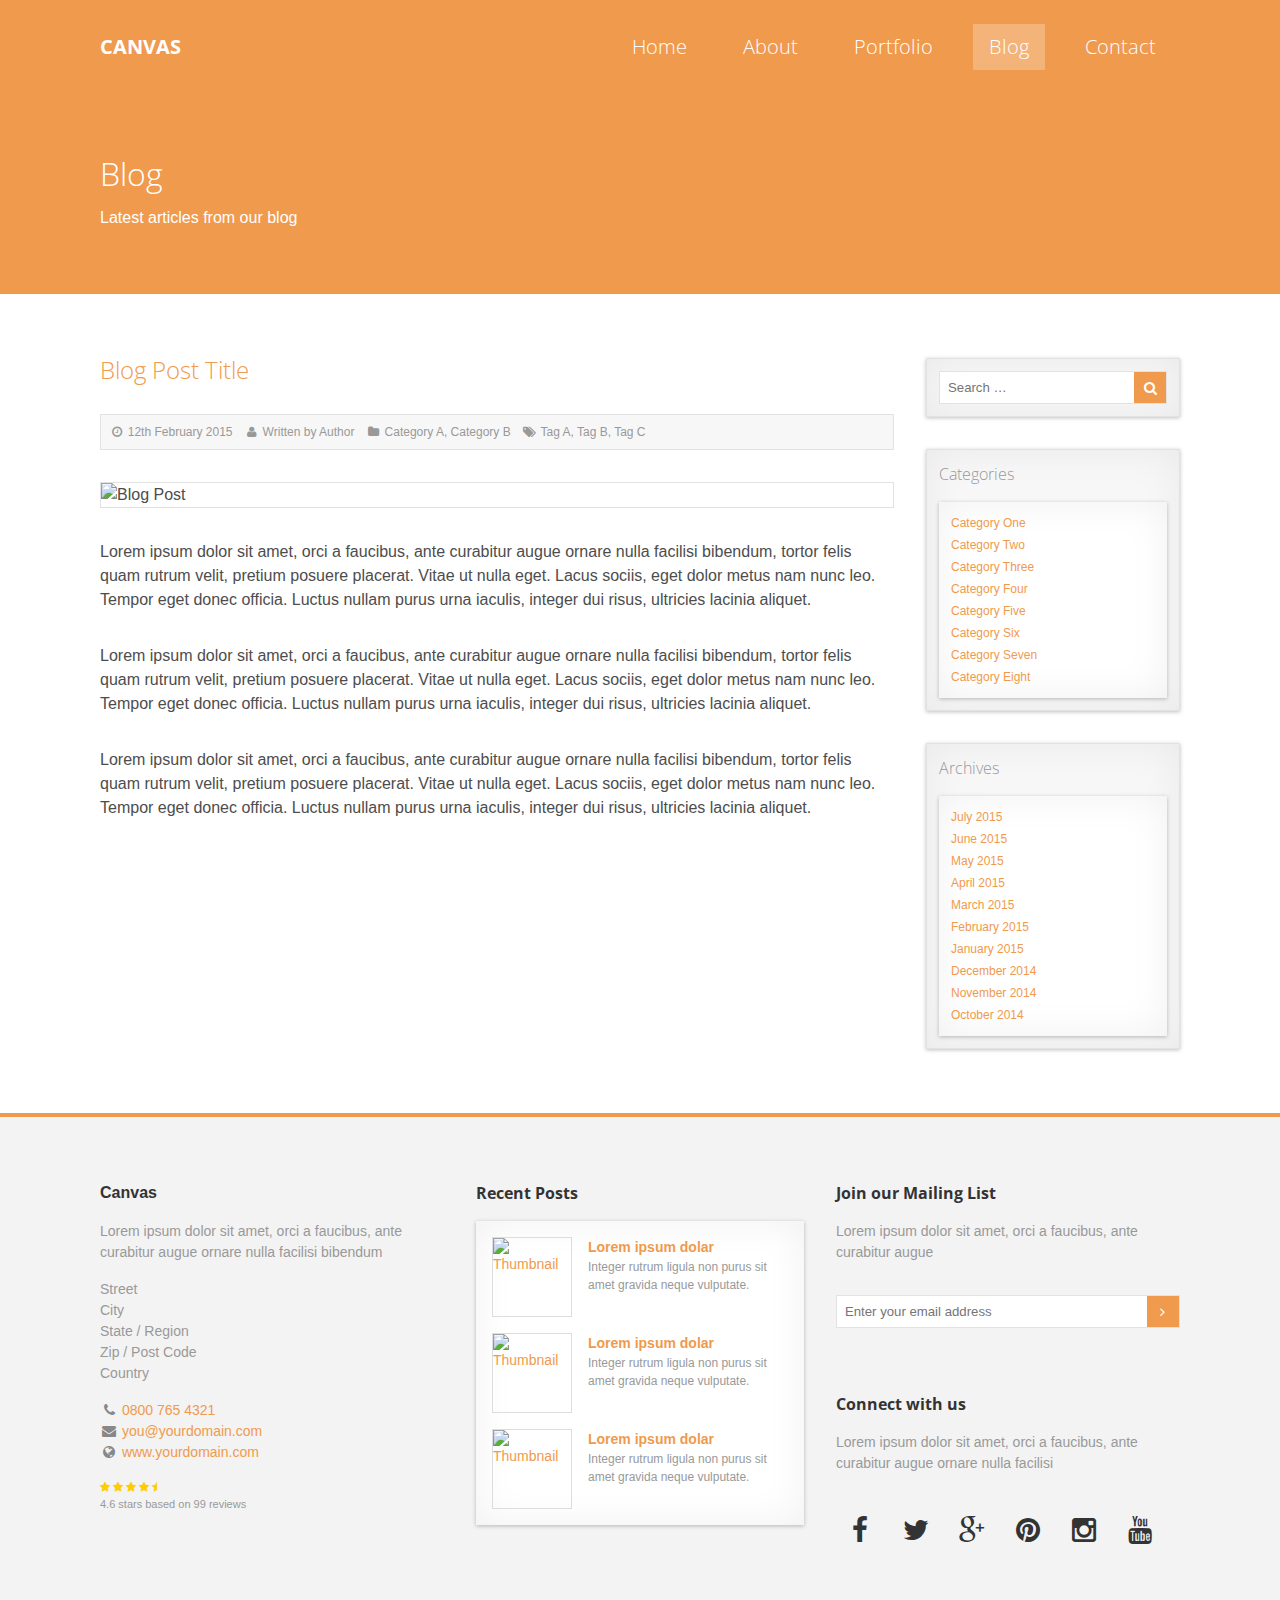
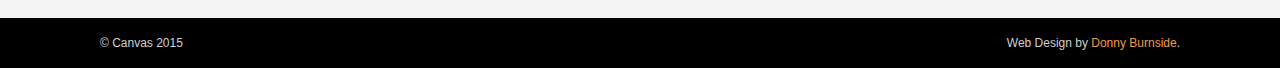
==== article.html @ 2cb36da6 "Initial commit" ====
<!doctype html><html><head>	<meta charset="UTF-8">	<meta http-equiv="X-UA-Compatible" content="IE=edge" />	<meta name="viewport" content="width=device-width, initial-scale=1.0, maximum-scale=1.0" />	<link rel="apple-touch-icon" href="apple-touch-icon.png">	<!-- Place favicon.ico in the root directory -->	<title>Article - Canvas - A Free Website Template by Donny Burnside</title>	<link media="all" type="text/css" href="http://fonts.googleapis.com/css?family=Open+Sans:100,200,300,400,500,600,700,800,900" rel="stylesheet">	<link media="all" type="text/css" href="css/font-awesome.min.css" rel="stylesheet">	<link media="all" type="text/css" href="css/core.css" rel="stylesheet">	<link media="all" type="text/css" href="css/skins/orange.css" rel="stylesheet">	<link media="all" type="text/css" href="css/custom.css" rel="stylesheet"></head><body class="article" itemscope itemtype="http://schema.org/Blog">	<div id="masthead">		<div id="site-header" role="banner">			<div class="container">				<div class="row">					<div id="branding">						<a class="logo" href="index.html">Canvas</a>					</div> <!-- #branding -->					<nav id="main-menu" role="navigation" itemscope itemtype="http://schema.org/SiteNavigationElement">						<ul class="horizontal-navigation">							<li class="menu-home" itemprop="url"><a href="index.html" title="Home" itemprop="name">Home</a></li>							<li class="menu-about" itemprop="url"><a href="about.html" title="About" itemprop="name">About</a></li>							<li class="menu-portfolio" itemprop="url"><a href="portfolio.html" title="Portfolio" itemprop="name">Portfolio</a></li>							<li class="menu-blog active" itemprop="url"><a href="blog.html" title="Blog" itemprop="name">Blog</a></li>							<li class="menu-contact" itemprop="url"><a href="contact.html" title="Contact" itemprop="name">Contact</a></li>						</ul>					</nav> <!-- #main-menu -->				</div> <!-- .row -->			</div> <!-- .container -->		</div> <!-- #site-header -->		<div id="page-title">			<div class="container">				<div class="row">					<h1 class="entry-title" itemprop="headline">Blog</h1>					<p class="description" itemprop="description">Latest articles from our blog</p>				</div> <!-- .row -->			</div> <!-- .container -->		</div> <!-- #page-title -->	</div> <!-- #masthead -->	<main id="content" role="main">		<div class="section">			<div class="container">				<div class="row">					<div class="three-quarters-block">						<div class="content">							<article class="post hentry" itemscope itemprop="blogPost" itemtype="http://schema.org/BlogPosting">								<header class="entry-header">									<h2 class="entry-title" itemprop="headline">Blog Post Title</h2>									<div class="entry-meta">										<span class="post-date">											<i class="fa fa-clock-o fa-fw"></i> <span class="updated">12th February 2015</span>										</span> <!-- .post-date -->										<span class="post-author">											<i class="fa fa-user fa-fw"></i> Written by <span class="vcard"><a class="fn url" href="author.html">Author</a></span>										</span> <!-- .post-author -->										<span class="post-categories">											<i class="fa fa-folder fa-fw"></i> <a href="blog.html" rel="tag">Category A</a>, <a href="blog.html" rel="tag">Category B</a>										</span> <!-- .post-categories -->										<span class="post-tags">											<i class="fa fa-tags fa-fw"></i> <a href="blog.html" rel="tag">Tag A</a>, <a href="blog.html" rel="tag">Tag B</a>, <a href="blog.html" rel="tag">Tag C</a>										</span> <!-- .post-tags -->									</div> <!-- .entry-meta -->								</header> <!-- .entry-header -->								<div class="entry-image">									<img src="http://dummyimage.com/800x250/f3f3f3/d1d1d1.jpg&text=Featured+Image" alt="Blog Post" itemprop="image">								</div> <!-- .entry-image -->								<div class="entry-content" itemprop="articleBody">									<p>Lorem ipsum dolor sit amet, orci a faucibus, ante curabitur augue ornare nulla facilisi bibendum, tortor felis quam rutrum velit, pretium posuere placerat. Vitae ut nulla eget. Lacus sociis, eget dolor metus nam nunc leo. Tempor eget donec officia. Luctus nullam purus urna iaculis, integer dui risus, ultricies lacinia aliquet.</p>									<p>Lorem ipsum dolor sit amet, orci a faucibus, ante curabitur augue ornare nulla facilisi bibendum, tortor felis quam rutrum velit, pretium posuere placerat. Vitae ut nulla eget. Lacus sociis, eget dolor metus nam nunc leo. Tempor eget donec officia. Luctus nullam purus urna iaculis, integer dui risus, ultricies lacinia aliquet.</p>									<p>Lorem ipsum dolor sit amet, orci a faucibus, ante curabitur augue ornare nulla facilisi bibendum, tortor felis quam rutrum velit, pretium posuere placerat. Vitae ut nulla eget. Lacus sociis, eget dolor metus nam nunc leo. Tempor eget donec officia. Luctus nullam purus urna iaculis, integer dui risus, ultricies lacinia aliquet.</p>								</div> <!-- .entry-content -->							</article> <!-- .post -->						</div> <!-- .content -->					</div> <!-- .three-quarters-block -->										<div class="one-quarter-block" role="complementary">						<div class="sidebar">							<div class="search-widget widget">								<form class="widget-form" action="#" method="get" role="search">									<label>										<span class="screen-reader-text">Search this website:</span>										<input type="search" class="search-field" placeholder="Search &hellip;" value="" name="search" title="Search" />									</label>									<button><i class="fa fa-search"></i></button>								</form>							</div> <!-- .search.widget -->							<div class="widget">								<h3 class="widget-title">Categories</h3>								<ul>									<li><a href="blog.html">Category One</a></li>									<li><a href="blog.html">Category Two</a></li>									<li><a href="blog.html">Category Three</a></li>									<li><a href="blog.html">Category Four</a></li>									<li><a href="blog.html">Category Five</a></li>									<li><a href="blog.html">Category Six</a></li>									<li><a href="blog.html">Category Seven</a></li>									<li><a href="blog.html">Category Eight</a></li>								</ul>							</div> <!-- .widget -->							<div class="widget">								<h3 class="widget-title">Archives</h3>								<ul>									<li><a href="blog.html">July 2015</a></li>									<li><a href="blog.html">June 2015</a></li>									<li><a href="blog.html">May 2015</a></li>									<li><a href="blog.html">April 2015</a></li>									<li><a href="blog.html">March 2015</a></li>									<li><a href="blog.html">February 2015</a></li>									<li><a href="blog.html">January 2015</a></li>									<li><a href="blog.html">December 2014</a></li>									<li><a href="blog.html">November 2014</a></li>									<li><a href="blog.html">October 2014</a></li>								</ul>							</div> <!-- .widget -->						</div> <!-- .sidebar -->					</div> <!-- .one-quarter-block -->				</div> <!-- .row -->			</div> <!-- .container -->		</div> <!-- .section -->	</main> <!-- #content -->	<div id="prefooter" role="complementary">		<div class="container">			<div class="row">				<div class="one-third-block">					<div class="contact-widget widget" itemscope="" itemtype="http://schema.org/LocalBusiness">						<div class="name" itemprop="name">							<strong>Canvas</strong>						</div> <!-- .name -->						<div class="description" itemprop="description">Lorem ipsum dolor sit amet, orci a faucibus, ante curabitur augue ornare nulla facilisi bibendum</div>						<div class="address" itemprop="address" itemscope="" itemtype="http://schema.org/PostalAddress">							<div class="street" itemprop="streetAddress">Street</div>							<div class="city" itemprop="addressLocality">City</div>							<div class="region" itemprop="addressRegion">State / Region</div>							<div class="postcode" itemprop="postalCode">Zip / Post Code</div>							<div class="country" itemprop="addressCountry">Country</div>						</div> <!-- .address -->						<div class="telephone"><i class="fa fa-phone fa-fw"></i> <a href="tel:08007654321" title="Call us" itemprop="telephone">0800 765 4321</a></div>						<div class="email-address"><i class="fa fa-envelope fa-fw"></i> <a href="contact.html" title="Email us" itemprop="email">you@yourdomain.com</a></div>						<div class="website"><i class="fa fa-globe fa-fw"></i> <a href="http://www.yourdomain.com" title="Visit our website" itemprop="url">www.yourdomain.com</a></div>						<div class="rating" itemprop="aggregateRating" itemscope itemtype="http://schema.org/AggregateRating">							<div class="rating-stars">								<i class="fa fa-star"></i>								<i class="fa fa-star"></i>								<i class="fa fa-star"></i>								<i class="fa fa-star"></i>								<i class="fa fa-star-half"></i>							</div>							<span itemprop="ratingValue">4.6</span> stars based on <span itemprop="reviewCount">99</span> reviews						</div> <!-- .rating -->					</div> <!-- .contact-widget -->				</div> <!-- .one-third-block -->				<div class="one-third-block">					<div class="recent-posts-widget widget">						<h4 class="widget-title">Recent Posts</h4>						<ul>							<li class="recent-post">								<a href="article.html" title="Lorem ipsum dolar" rel="bookmark">									<span class="recent-post-title">										Lorem ipsum dolar									</span>									<span class="recent-post-thumbnail">										<img src="http://dummyimage.com/80x80/f3f3f3/999999.jpg&text=Thumbnail" alt="Thumbnail">									</span>									<span class="recent-post-summary">										<p>Integer rutrum ligula non purus sit amet gravida neque vulputate.</p>									</span>								</a>							</li> <!-- .recent-post -->							<li class="recent-post">								<a href="article.html" title="Lorem ipsum dolar" rel="bookmark">									<span class="recent-post-title">										Lorem ipsum dolar									</span>									<span class="recent-post-thumbnail">										<img src="http://dummyimage.com/80x80/f3f3f3/999999.jpg&text=Thumbnail" alt="Thumbnail">									</span>									<span class="recent-post-summary">										<p>Integer rutrum ligula non purus sit amet gravida neque vulputate.</p>									</span>								</a>							</li> <!-- .recent-post -->							<li class="recent-post">								<a href="article.html" title="Lorem ipsum dolar" rel="bookmark">									<span class="recent-post-title">										Lorem ipsum dolar									</span>									<span class="recent-post-thumbnail">										<img src="http://dummyimage.com/80x80/f3f3f3/999999.jpg&text=Thumbnail" alt="Thumbnail">									</span>									<span class="recent-post-summary">										<p>Integer rutrum ligula non purus sit amet gravida neque vulputate.</p>									</span>								</a>							</li> <!-- .recent-post -->						</ul>					</div> <!-- .recent-posts-widget -->				</div> <!-- .one-third-block -->				<div class="one-third-block">					<div class="connect-widget widget">						<div class="mailing-list">							<h4 class="widget-title">Join our Mailing List</h4>							<p>Lorem ipsum dolor sit amet, orci a faucibus, ante curabitur augue</p>							<form class="widget-form" action="#" method="get">								<label>									<span class="screen-reader-text">Join our mailing list for news and exclusive offers:</span>									<input type="email" class="email-field" placeholder="Enter your email address" value="" name="email" title="Enter your email address" />								</label>								<button><i class="fa fa-angle-right"></i></button>							</form>						</div> <!-- .mailing-list -->						<div class="social-icons">							<h4 class="widget-title">Connect with us</h4>							<p>Lorem ipsum dolor sit amet, orci a faucibus, ante curabitur augue ornare nulla facilisi</p>							<ul class="horizontal-navigation">								<li class="facebook"><a href="#" title="Facebook" target="_blank"><i class="fa fa-facebook fa-2x fa-fw"></i></a></li>								<li class="twitter"><a href="#" title="Twitter" target="_blank"><i class="fa fa-twitter fa-2x fa-fw"></i></a></li>								<li class="google-plus"><a href="#" title="Google+" target="_blank"><i class="fa fa-google-plus fa-2x fa-fw"></i></a></li>								<li class="pinterest"><a href="#" title="Pinterest" target="_blank"><i class="fa fa-pinterest fa-2x fa-fw"></i></a></li>								<li class="instagram"><a href="#" title="Instagram" target="_blank"><i class="fa fa-instagram fa-2x fa-fw"></i></a></li>								<li class="youtube"><a href="#" title="YouTube" target="_blank"><i class="fa fa-youtube fa-2x fa-fw"></i></a></li>							</ul> <!-- .horizontal-navigation -->						</div> <!-- .social-icons -->					</div> <!-- .connect-widget -->				</div> <!-- .one-third-block -->			</div> <!-- .row -->		</div> <!-- .container -->	</div> <!-- #prefooter -->		<footer id="footer" role="contentinfo">		<div class="container">			<div class="row">				<div class="copyright">&copy; Canvas 2015</div>				<div class="attribution">Web Design by <a href="http://www.donnyburnside.com" title="Web Design by Donny Burnside" target="_blank">Donny Burnside</a>.</div>			</div> <!-- .row -->		</div> <!-- .container -->	</footer> <!-- #footer -->	<!-- Scripts -->	<script type="text/javascript" src="js/jquery-1.11.2.min.js"></script>	<script type="text/javascript" src="js/custom.js"></script></body></html>
---- css/core.css ----
/* ====================================================

	File Name: Core CSS (core.css)
	Description: Core stylesheet for Canvas
	Author: Donny Burnside
	Author URI: http://www.donnyburnside.com
	Version: 1.0.0
	License: GNU General Public License v3.0
	License URI: http://www.gnu.org/licenses/gpl.html

	Canvas - A Free Website Template by Donny Burnside
	Copyright 2015 Donny Burnside
	Distributed under the terms of the GNU GPL

	For help and support please visit http://www.donnyburnside.com

   ==================================================== */
html, body, div, span, applet, object, iframe, h1, h2, h3, h4, h5, h6, p, blockquote, pre, a, abbr, acronym, address, big, cite, code, del, dfn, em, font, img, ins, kbd, q, s, samp, small, strike, strong, sub, sup, tt, var, b, u, i, center, dl, dt, dd, ol, ul, li, fieldset, form, label, legend, table, caption, tbody, tfoot, thead, tr, th, td, input {
	margin:0;
	padding:0;
	border:0;
	outline:0;
	vertical-align:baseline;
	background:transparent;
}



/*
   Apply a natural box layout model to all elements
   http://www.paulirish.com/2012/box-sizing-border-box-ftw/
*/
html {
	-webkit-box-sizing:border-box;
	-moz-box-sizing:border-box;
	box-sizing:border-box;
}
*, *:before, *:after {
	-webkit-box-sizing:inherit;
	-moz-box-sizing:inherit;
	box-sizing:inherit;
}



/* ====================================================
	01. Document Setup
   ==================================================== */
html {
	min-height:100%;
	font-family:"Helvetica Neue", Arial, Helvetica, sans-serif;
	color:#4d4d4d;
	background:#fff;

	/*
		Set the root unit to 16 pixels (1rem = 16px)
	*/
	font-size:16px;
	line-height:1.5;
	font-weight:500;
	-webkit-font-smoothing:antialiased;
}
body {
	min-height:100%;
	margin:0;
}



/* ====================================================
	02. Typography
   ==================================================== */
h1, h2, h3, h4, h5, h6 {
	margin:0;
	font-family:"Open Sans", "Helvetica Neue", Arial, Helvetica, sans-serif;
	font-size:100%;
	font-weight:700;
}



p {
	margin-bottom:32px;
	margin-bottom:2rem;
}



/*
   Links
*/
a {
	color:#333;
	text-decoration:none;
	background:transparent;

	-webkit-transition:all 0.25s ease-in-out;
	-moz-transition:all 0.25s ease-in-out;
	-o-transition:all 0.25s ease-in-out;
	transition:all 0.25s ease-in-out;
}
a:hover {
	color:#000;
}



/*
   Selected Text
*/
::selection	{
	background:#333;
	color:#fff;
}



/* ====================================================
	03. Grid System
   ==================================================== */

/*
   Grid Sections
*/
.section {
	clear:both;
	padding:32px 0;
	padding:2rem 0;
}
.section:before,
.section:after {
    content:"";
    display:table;
}
.section:after {
    clear:both;
}

@media (min-width: 768px) {

	.section {
		padding:64px 0;
		padding:4rem 0;
	}

}



/*
   Grid Container
   Adjust the max-width here to increase/decrease the width of the website.
   Leave width at 100% otherwise you may break the overall responsiveness.
*/
.container {
	clear:both;
	width:100%;
	max-width:1080px;
	margin:0 auto;
}
.container:before,
.container:after {
    content:"";
    display:table;
}
.container:after {
    clear:both;
}
@media (min-width: 768px) {
	.container {
		width:720px;
		width:45rem;
	}
}
@media (min-width: 992px) {
	.container {
		width:960px;
		width:60rem;
	}
}
@media (min-width: 1200px) {
	.container {
		width:1080px;
		width:67.5rem;
	}
}



/*
   Grid Row
*/
.row {
	clear:both;
	padding:0 16px;
	padding:0 1rem;
}
.row:before,
.row:after {
    content:"";
    display:table;
}
.row:after {
    clear:both;
}

@media (min-width: 768px) {

	.row {
		padding:0;
	}

}



/*
   Grid Blocks
*/
*[class$="-block"] {
	position:relative;
	margin-bottom:32px;
	margin-bottom:2rem;
}
*[class$="-block"]:last-child {
	margin-bottom:0;
}

@media (min-width: 768px) {

	*[class$="-block"] {
		float:left;
		margin:0;
		padding:0 16px;
		padding:0 1rem;
	}
	.one-quarter-block		{ width:25%; }
	.one-third-block		{ width:33.333%; }
	.half-block				{ width:50%; }
	.two-thirds-block		{ width:66.666%; }
	.three-quarters-block	{ width:75%; }
	.full-block				{ width:100%; }

	/*
	   Adjust padding for first/last blocks
	*/
	*[class$="-block"]:first-child 	{ padding-left:0; }
	*[class$="-block"]:last-child 	{ padding-right:0; }
}



/* ====================================================
	04. Global Elements
   ==================================================== */

/*
   Menus
*/
ul.horizontal-navigation {
	clear:both;
	margin:0;
	padding:0;
	list-style:none;
}
ul.horizontal-navigation:before,
ul.horizontal-navigation:after {
    content:"";
    display:table;
}
ul.horizontal-navigation:after {
    clear:both;
}
ul.horizontal-navigation  > li {
	position:relative;
	float:left;
}



/*
   Slider
*/
.slider {
	position:relative;
	overflow:hidden;
}
.slider .slider-container {
	margin:0;
	padding:0;
	list-style:none;
}
.slider .slide {
	float:left;
}
.slider .slide img {
	display:block;
	width:100%;
	height:auto;
}
.slider-navigation {
	
}
.slider-navigation .prev,
.slider-navigation .next {
	position:absolute;
	top:50%;
	left:16px;
	left:1rem;

	transform:translateY(-50%);

	padding:20px 8px;
	padding:1.25rem 0.5rem;

	background:rgb(0,0,0);
	background:rgba(0,0,0,0.35);
	color:#fff;

	-ms-filter:"progid:DXImageTransform.Microsoft.Alpha(Opacity=0)";
	filter:alpha(opacity=0);
	-moz-opacity:0;
	-khtml-opacity:0;
	opacity:0;

	-webkit-transition:all 0.25s ease-in-out;
	-moz-transition:all 0.25s ease-in-out;
	-o-transition:all 0.25s ease-in-out;
	transition:all 0.25s ease-in-out;
}
.slider-navigation .next {
	left:auto;
	right:16px;
	right:1rem;
}
.slider:hover .prev,
.slider:hover .next {
	-ms-filter:"progid:DXImageTransform.Microsoft.Alpha(Opacity=80)";
	filter:alpha(opacity=80);
	-moz-opacity:0.8;
	-khtml-opacity:0.8;
	opacity:0.8;
}
.slider .prev:hover,
.slider .next:hover {
	-ms-filter:"progid:DXImageTransform.Microsoft.Alpha(Opacity=100)";
	filter:alpha(opacity=100);
	-moz-opacity:1;
	-khtml-opacity:1;
	opacity:1;
}



/*
   Isotope Filtering
   http://isotope.metafizzy.co/
*/
#isotope-menu {
	margin:0 16px;
	margin:0 1rem;
	padding:8px;
	padding:0.5rem;
	background:#333;
}
#isotope-menu ul {
	
}
#isotope-menu ul li {
	
}
#isotope-menu ul li a {
	display:block;
	padding:8px 16px;
	padding:0.5rem 1rem;
	font-family:"Open Sans", "Helvetica Neue", Arial, Helvetica, sans-serif;
	font-size:14px;
	font-size:0.875rem;
	font-weight:300;
	text-transform:uppercase;
	color:#fff;
}
#isotope-menu ul li.active a {
	background:rgb(255,255,255);
	background:rgba(255,255,255,0.25);
}

@media (min-width: 768px) {

	#isotope-menu {
		margin:0 0 64px;
		margin:0 0 4rem;
	}

}

.isotope-item {
	width:100%;
}
.isotope-item a {
	position:relative;
	display:block;
	margin:16px;
	margin:1rem;
	color:#333;
}
.isotope-item a img {
	display:block;
	width:100%;
	height:auto;
}
.isotope-item a .overlay {
	position:absolute;
	top:0; right:0; bottom:0; left:0;
	width:100%;
	height:100%;

	-ms-filter:"progid:DXImageTransform.Microsoft.Alpha(Opacity=0)";
	filter:alpha(opacity=0);
	-moz-opacity:0;
	-khtml-opacity:0;
	opacity:0;

	-webkit-transition:all 1s ease-in-out;
	-moz-transition:all 1s ease-in-out;
	-o-transition:all 1s ease-in-out;
	transition:all 1s ease-in-out;
}
.isotope-item a .overlay .title {
	position:absolute;
	top:50%;
	left:0;
	right:0;
	width:100%;
	-webkit-transform:translate(0%, -50%);
	-ms-transform:translate(0%, -50%);
	transform:translate(0%, -50%);
	font-family:"Open Sans", "Helvetica Neue", Arial, Helvetica, sans-serif;
	font-size:20px;
	font-size:1.25rem;
	font-weight:300;
	text-transform:uppercase;
	text-align:center;
}
.isotope-item a .dark.overlay {
	background:rgb(0,0,0);
	background:rgba(0,0,0,0.75);
}
.isotope-item a .light.overlay {
	background:rgb(255,255,255);
	background:rgba(255,255,255,0.75);
}
.isotope-item a:hover .overlay,
.isotope-item a:focus .overlay {
	-ms-filter:"progid:DXImageTransform.Microsoft.Alpha(Opacity=100)";
	filter:alpha(opacity=100);
	-moz-opacity:1;
	-khtml-opacity:1;
	opacity:1;
}

@media (min-width: 768px) {

	.isotope-item {
		width:auto;
	}
	.isotope-item a {
		margin:0;
	}

}



/*
   Widgets
*/
.widget {
	position:relative;
}
.widget-title {
	margin-bottom:16px;
	margin-bottom:1rem;
	font-size:16px;
	font-size:1rem;
	font-weight:300;
}
.widget p {
	margin-top:0;
}
.widget ul {
	margin:0;
	padding:0;
	list-style:none;
}



/*
   Forms
*/
form {}
input[type="text"],
input[type="search"],
input[type="email"],
input[type="tel"],
input[type="date"],
textarea {
	width:100%;
	padding:16px;
	padding:1rem;
	font-family:"Helvetica Neue", Arial, Helvetica, sans-serif;
	font-size:13px;
	font-size:0.825rem;
	color:#333;
	background:#fff;
	border:1px solid #e2e2e2;

	-webkit-box-sizing:border-box;
	-moz-box-sizing:border-box;
	box-sizing:border-box;
}
textarea {
	display:block;
	min-height:96px;
	min-height:6rem;
	resize:vertical;
}
button,
.button,
input[type="submit"],
input[type="cancel"] {
	display:inline-block;
	padding:12px;
	padding:0.75rem;
	font-size:14px;
	font-size:0.875rem;
	background:#333;
	color:#fff;
	font-weight:700;
	text-transform:uppercase;
	border:0;
	cursor:pointer;

	-webkit-transition:all 0.25s ease-in-out;
	-moz-transition:all 0.25s ease-in-out;
	-o-transition:all 0.25s ease-in-out;
	transition:all 0.25s ease-in-out;
}
button:hover,
.button:hover,
input[type="submit"]:hover {
	background:#333;
	color:#fff;
}
input[type="cancel"] {
	background:#454545;
}



/*
   Widget Forms
   Example: Search form, Mailing List
*/
.widget-form {
	position:relative;
}
.widget-form .screen-reader-text {
	display:none;
}
.widget-form input {
	width:100%;
	padding:8px;
	padding:0.5rem;
}
.widget-form button {
	position:absolute;
	top:1px;
	right:1px;
	bottom:1px;
	width:32px;
	padding:0 8px;
	padding:0 0.5rem;
	text-align:center;
}
.widget-form button .fa {
	color:#fff;
}



/*
   Contact Form
   Adds spacing between form fields
*/
.contact-form {}
.contact-form input,
.contact-form textarea {
	margin-bottom:32px;
	margin-bottom:2rem;
}
.contact-form input[type="submit"] {
	margin-bottom:0;
}



/*
   Map
*/
#map {
	width:100%;
	height:160px;
	height:15rem;
	background:#e7e7e7;
}

@media (min-width: 768px) {

	#map {
		height:500px;
		height:31.25rem;
	}

}



/*
   Pagination
*/
.pagination {
	clear:both;
}
.pagination:before,
.pagination:after {
    content:"";
    display:table;
}
.pagination:after {
    clear:both;
}
.pagination .prev {
	float:left;
}
.pagination .next {
	float:right;
}



/*
   Social Icons
*/
.social-icons {}
.social-icons ul {
	margin-top:16px;
	margin-top:1rem;
}
.social-icons ul li {
	margin-right:8px;
	margin-right:0.5rem;
}
.social-icons ul li:last-child {
	margin-right:0;
}
.social-icons a {
	display:block;
	height:48px;
	height:3rem;
	width:48px;
	width:3rem;
	padding:10px 0;
	padding:0.625rem 0;
	color:#333;
	border-radius:50%;
	text-align:center;
}
.social-icons a .fa {
	color:inherit;
}
.social-icons .facebook a:hover {
	background:#3b5998;
	color:#fff;
}
.social-icons .twitter a:hover {
	background:#44ccf6;
	color:#fff;
}
.social-icons .google-plus a:hover {
	background:#dd4b39;
	color:#fff;
}
.social-icons .pinterest a:hover {
	background:#c3042b;
	color:#fff;
}
.social-icons .instagram a:hover {
	background:#66269e;
	color:#fff;
}
.social-icons .youtube a:hover {
	background:#da2d2e;
	color:#fff;
}



/* ====================================================
	05. Masthead
   ==================================================== */
#masthead {
	background:#333;
	color:#fff;
}
#masthead a {
	color:inherit;
}



/*
   Site Header
*/
#site-header {
	
}



/*
   Branding
*/
#branding {
	margin:16px 0;
	margin:1rem 0;
}
#branding a.logo {
	display:block;
	font-family:"Open Sans", "Helvetica Neue", Arial, Helvetica, sans-serif;
	font-size:20px;
	font-size:1.25rem;
	font-weight:700;
	text-transform:uppercase;
}

@media (min-width: 768px) {

	#branding {
		float:left;
		margin:32px 0;
		margin:2rem 0;
	}

}



/*
   Main Menu
*/
#main-menu {
	
}
#main-menu ul.horizontal-navigation > li {
	
}
#main-menu ul.horizontal-navigation > li > a {
	display:block;
	padding:8px 16px;
	padding:0.5rem 1rem;
	font-family:"Open Sans", "Helvetica Neue", Arial, Helvetica, sans-serif;
	font-size:20px;
	font-size:1.25rem;
	font-weight:300;
}
#main-menu ul.horizontal-navigation > li.active {}
#main-menu ul.horizontal-navigation > li.active a {
	background:rgb(255,255,255);
	background:rgba(255,255,255,0.25);
}

@media (min-width: 768px) {

	#main-menu {
		float:right;
		margin:16px 0;
		margin:1rem 0;
	}
	#main-menu ul.horizontal-navigation > li {
		margin-left:8px;
		margin-left:0.5rem;
		padding:8px;
		padding:0.5rem;
	}
	#main-menu ul.horizontal-navigation > li:first-child {
		margin-left:0;
	}
	#main-menu ul.horizontal-navigation > li > a {
		padding:8px 16px;
		padding:0.5rem 1rem;
	}

}



/*
   Page Title
*/
#page-title {
	padding:32px 0;
	padding:2rem 0;
}
#page-title .entry-title {
	font-family:"Open Sans", "Helvetica Neue", Arial, Helvetica, sans-serif;
	font-size:32px;
	font-size:2rem;
	font-weight:300;
	line-height:1;
}
#page-title .description {
	margin:16px 0 0;
	margin:1rem 0 0;
}

@media (min-width: 768px) {

	#page-title {
		padding:64px 0;
		padding:4rem 0;
	}

}



/* ====================================================
	06. Content
   ==================================================== */
.content {
	-webkit-transition:all 0.5s ease-in-out;
	-moz-transition:all 0.5s ease-in-out;
	-o-transition:all 0.5s ease-in-out;
	transition:all 0.5s ease-in-out;
}



/*
   Blog Post
*/
.post {
	
}
.post .entry-header {
	margin-bottom:16px;
	margin-bottom:1rem;
}
.post .entry-title {
	margin-bottom:16px;
	margin-bottom:1rem;
	font-size:24px;
	font-size:1.5rem;
	line-height:1;
	font-weight:300;
}
.post .entry-meta {
	margin-bottom:16px;
	margin-bottom:1rem;
	padding:8px;
	padding:0.5rem;
	font-size:12px;
	font-size:0.75rem;
	color:#999;
	background:#f7f7f7;
	border:1px solid #e2e2e2;
}
.post .entry-meta a {
	color:inherit;
}
.post .entry-meta a:hover {
	color:#333;
}
.post .entry-meta > span {
	margin-right:8px;
	margin-right:0.5rem;
}
.post .entry-meta > span:last-child {
	margin-right:0;
}
.post .entry-image {
	margin-bottom:16px;
	margin-bottom:1rem;
	border:1px solid #e2e2e2;
}
.post .entry-image img {
	display:block;
	width:100%;
	height:auto;
	
}
.post .entry-content {
	margin-bottom:16px;
	margin-bottom:1rem;
}

@media (min-width: 768px) {

	.post .entry-header,
	.post .entry-title,
	.post .entry-meta,
	.post .entry-image,
	.post .entry-content {
		margin-bottom:32px;
		margin-bottom:2rem;
	}

}



/*
   Blog Post Summary
*/
.post.summary {
	clear:both;
	position:relative;
	margin-bottom:32px;
	margin-bottom:2rem;
	padding-left:112px;
	padding-left:6rem;
}
.post.summary .entry-header {
	
}
.post.summary .entry-header .entry-title {
	
}
.post.summary .entry-header .entry-meta {
	margin:16px 0 0;
	margin:1rem 0 0;
}
.post.summary .entry-thumbnail {
	position:absolute;
	top:0;
	left:0;
	height:80px;
	height:5rem;
	width:80px;
	width:5rem;
	border:1px solid #e2e2e2;
}
.post.summary .entry-thumbnail img {
	display:block;
	width:100%;
	height:auto;
}
.post.summary .entry-summary {
	margin:16px 0 0;
	margin:1rem 0 0;
}
.post.summary .entry-summary p {
	
}

@media (min-width: 768px) {

	.post.summary {
		margin-bottom:64px;
		margin-bottom:4rem;
		padding-left:182px;
		padding-left:11.375rem;
	}
	.post.summary .entry-thumbnail {
		height:150px;
		height:9.375rem;
		width:150px;
		width:9.375rem;
	}
	.post.summary .entry-summary p {
		display:block;
	}

}



/* ====================================================
	07. Sidebar
   ==================================================== */
.sidebar {
	
}
.sidebar .widget {
	margin-bottom:32px;
	margin-bottom:2rem;
	padding:12px;
	padding:0.75rem;
	font-size:12px;
	font-size:0.75rem;
	background:#f7f7f7;
	color:#999;
	border:1px solid #e2e2e2;
	-webkit-box-shadow:0 1px 4px rgba(0, 0, 0, 0.25), 0 0 40px rgba(0, 0, 0, 0.06) inset;
	-moz-box-shadow:0 1px 4px rgba(0, 0, 0, 0.25), 0 0 40px rgba(0, 0, 0, 0.06) inset; 
	box-shadow:0 1px 4px rgba(0, 0, 0, 0.25), 0 0 40px rgba(0, 0, 0, 0.06) inset;
}
.sidebar .widget ul {
	padding:12px;
	padding:0.75rem;
	background:#fff;
	-webkit-box-shadow:0 1px 4px rgba(0, 0, 0, 0.25), 0 0 40px rgba(0, 0, 0, 0.06) inset;
	-moz-box-shadow:0 1px 4px rgba(0, 0, 0, 0.25), 0 0 40px rgba(0, 0, 0, 0.06) inset; 
	box-shadow:0 1px 4px rgba(0, 0, 0, 0.25), 0 0 40px rgba(0, 0, 0, 0.06) inset;
}
.sidebar .widget ul li {
	margin-bottom:4px;
	margin-bottom:0.25rem;
}
.sidebar .widget ul li:last-child {
	margin-bottom:0;
}

/* Remove margin-bottom from the last .widget */
.sidebar > div:last-child {
	margin-bottom:0;
}



/* ====================================================
	08. Prefooter
   ==================================================== */
#prefooter {
	padding:32px 0;
	padding:2rem 0;
	background:#f3f3f3;
	color:#999;
	border-top:4px solid #333;
}

@media (min-width: 768px) {

	#prefooter {
		padding:64px 0;
		padding:4rem 0;
	}

}



/*
   Prefooter Widgets
*/
#prefooter .widget {
	font-size:14px;
	font-size:0.875rem;
}
#prefooter .widget .widget-title {
	font-weight:700;
	color:#333;
}



/*
   Contact Widget
*/
.contact-widget {
	
}
.contact-widget .name {
	font-size:16px;
	font-size:1rem;
	color:#333;
}
.contact-widget .description {
	margin:16px 0;
	margin:1rem 0;
}

/* Address */
.contact-widget .address {
	margin:16px 0;
	margin:1rem 0;
}
.contact-widget .street {}
.contact-widget .city {}
.contact-widget .region {}
.contact-widget .postcode {}
.contact-widget .country {}

/* Contact Methods */
.contact-widget .email-address {}
.contact-widget .telephone {}
.contact-widget .website {}
.contact-widget .email-address .fa,
.contact-widget .telephone .fa,
.contact-widget .website .fa {
	color:#888;
}


/* Rating */
.contact-widget .rating {
	margin:16px 0;
	margin:1rem 0;
	font-size:10px;
	font-size:0.6875rem;
}
.contact-widget .rating .rating-stars {}
.contact-widget .rating .rating-stars .fa {
	color:#fc0;
}



/*
   Recent Posts
*/
.recent-posts-widget {
	
}
.recent-posts-widget ul {
	padding:16px;
	padding:1rem;
	background:#fff;
	-webkit-box-shadow:0 1px 4px rgba(0, 0, 0, 0.25), 0 0 40px rgba(0, 0, 0, 0.06) inset;
	-moz-box-shadow:0 1px 4px rgba(0, 0, 0, 0.25), 0 0 40px rgba(0, 0, 0, 0.06) inset; 
	box-shadow:0 1px 4px rgba(0, 0, 0, 0.25), 0 0 40px rgba(0, 0, 0, 0.06) inset;
}
.recent-posts-widget li.recent-post {
	position:relative;
	margin-bottom:16px;
	margin-bottom:1rem;
}
.recent-posts-widget li:last-child {
	margin-bottom:0;
}
.recent-posts-widget li.recent-post a {
	display:block;
	padding-left:96px;
	padding-left:6rem;
	min-height:80px;
	min-height:5rem;
}
.recent-posts-widget li.recent-post a > span {
	display:block;
}
.recent-posts-widget li.recent-post a .recent-post-title {
	font-weight:700;
}
.recent-posts-widget .recent-post-thumbnail {
	position:absolute;
	top:0;
	left:0;
	height:80px;
	height:5rem;
	width:80px;
	width:5rem;
	border:1px solid #ddd;
}
.recent-posts-widget .recent-post-thumbnail img {
	display:block;
	width:100%;
	height:auto;
}
.recent-posts-widget .recent-post-summary {
	font-size:12px;
	font-size:0.75rem;
	color:#999;
}
.recent-posts-widget .recent-post-summary p {
	margin:0;
}

/*
	Connect Widget
*/
.connect-widget {
	
}

/*
   Mailing List
*/
.connect-widget .mailing-list {
	margin-bottom:32px;
	margin-bottom:2rem;
}

@media (min-width: 768px) {

	.connect-widget .mailing-list {
		margin-bottom:64px;
		margin-bottom:4rem;
	}

}



/* ====================================================
	09. Footer
   ==================================================== */
#footer {
	padding:16px 0;
	padding:1rem 0;
	font-size:12px;
	font-size:0.75rem;
	color:#cfcfcf;
	background:#000;
}
#footer .copyright {
	
}
#footer .attribution {
	
}
#footer a {}
#footer a:hover {
	color:#fff;
}

@media (min-width: 768px) {

	#footer .copyright {
		float:left;
	}
	#footer .attribution {
		float:right;
	}

}



/* ====================================================
	10. Project
   ==================================================== */
/*
   Project Titles
*/
.project-description-title,
.project-details-title {
	position:relative;
	margin:16px 0;
	margin:1rem 0;
	font-size:20px;
	font-size:1.25rem;
	line-height:48px;
	line-height:3rem;
	font-weight:300;
	border-bottom:1px solid #e2e2e2;
}
.project-description-title:after,
.project-details-title:after {
	position:absolute;
	content:"";
	bottom:-2px;
	left:0;
	height:3px;
	width:80px;
	width:5rem;
	margin:0;
	background:#333;
}



/*
   Project Description
*/
.project-description {}



/*
   Project Details
*/
.project-details {
	font-size:14px;
	font-size:0.875rem;
}
.project-details ul {
	margin:0;
	padding:0;
	list-style:none;
}
.project-details ul li {
	margin:16px 0;
	margin:1rem 0;
}
.project-client {}
.project-date {}
.project-tags {}
.project-actions {
	margin-top:32px;
	margin-top:2rem;
}



/* ====================================================
	11. Author
   ==================================================== */
.author-profile {
	clear:both;
	margin-bottom:32px;
	margin-bottom:2rem;
}
.author-profile:before,
.author-profile:after {
    content:"";
    display:table;
}
.author-profile:after {
    clear:both;
}
.posts-by-author-title {
	margin-bottom:16px;
	margin-bottom:1rem;
	font-size:24px;
	font-size:1.5rem;
	line-height:1;
	font-weight:300;
}
.author-image {
	border:1px solid #e2e2e2;
}
.author-image img {
	display:block;
	width:100%;
	height:auto;
}
.author-name {
	font-size:24px;
	font-size:1.5rem;
	line-height:1;
	font-weight:300;
	color:#333;
}
.author-meta {
	margin:8px 0;
	margin:0.5rem 0;
	font-size:14px;
	font-size:0.875rem;
	color:#999;
}
.author-description {}
.author-actions {}
.posts-by-author {}

@media (min-width: 768px) {

	.author-profile {
		margin-bottom:64px;
		margin-bottom:4rem;
	}
	.posts-by-author-title {
		margin-bottom:32px;
		margin-bottom:2rem;
	}

}
---- css/skins/orange.css ----
/* ====================================================

	File Name: Orange Theme (orange-theme.css)
	Description: Orange theme for Canvas
	Author: Donny Burnside
	Author URI: http://www.donnyburnside.co.uk
	Version: 1.0.0
	License: GNU General Public License v3.0
	License URI: http://www.gnu.org/licenses/gpl.html

	Canvas - A Free Website Template by Donny Burnside
	Copyright 2015 Donny Burnside
	Distributed under the terms of the GNU GPL

	For help and support please visit http://www.donnyburnside.co.uk

   ==================================================== */

/* ====================================================
	Accent Colour (Links, buttons, borders, etc)
   ==================================================== */

/* Colour */
a,
.post .entry-title,
.author-name,
.posts-by-author-title {
	color:#F09A4D;
}

/* Background Colour */
#masthead,
#isotope-menu,
.isotope-item a .overlay,
.project-description-title:after,
.project-details-title:after,
button,
.button,
input[type="submit"],
input[type="cancel"],
::selection {
	background-color:#F09A4D;
}

/* Borders */
#prefooter {
	border-color:#F09A4D;
}
---- css/custom.css ----
/* ====================================================

	File Name: Custom CSS (custom.css)
	Description: Custom CSS
	Author: Donny Burnside
	Author URI: http://www.donnyburnside.co.uk
	Version: 1.0.0
	License: GNU General Public License v3.0
	License URI: http://www.gnu.org/licenses/gpl.html

	Canvas - A Free Website Template by Donny Burnside
	Copyright 2015 Donny Burnside
	Distributed under the terms of the GNU GPL

	For help and support please visit http://www.donnyburnside.co.uk

   ==================================================== */

/* ====================================================
	Add your custom CSS below
   ==================================================== */
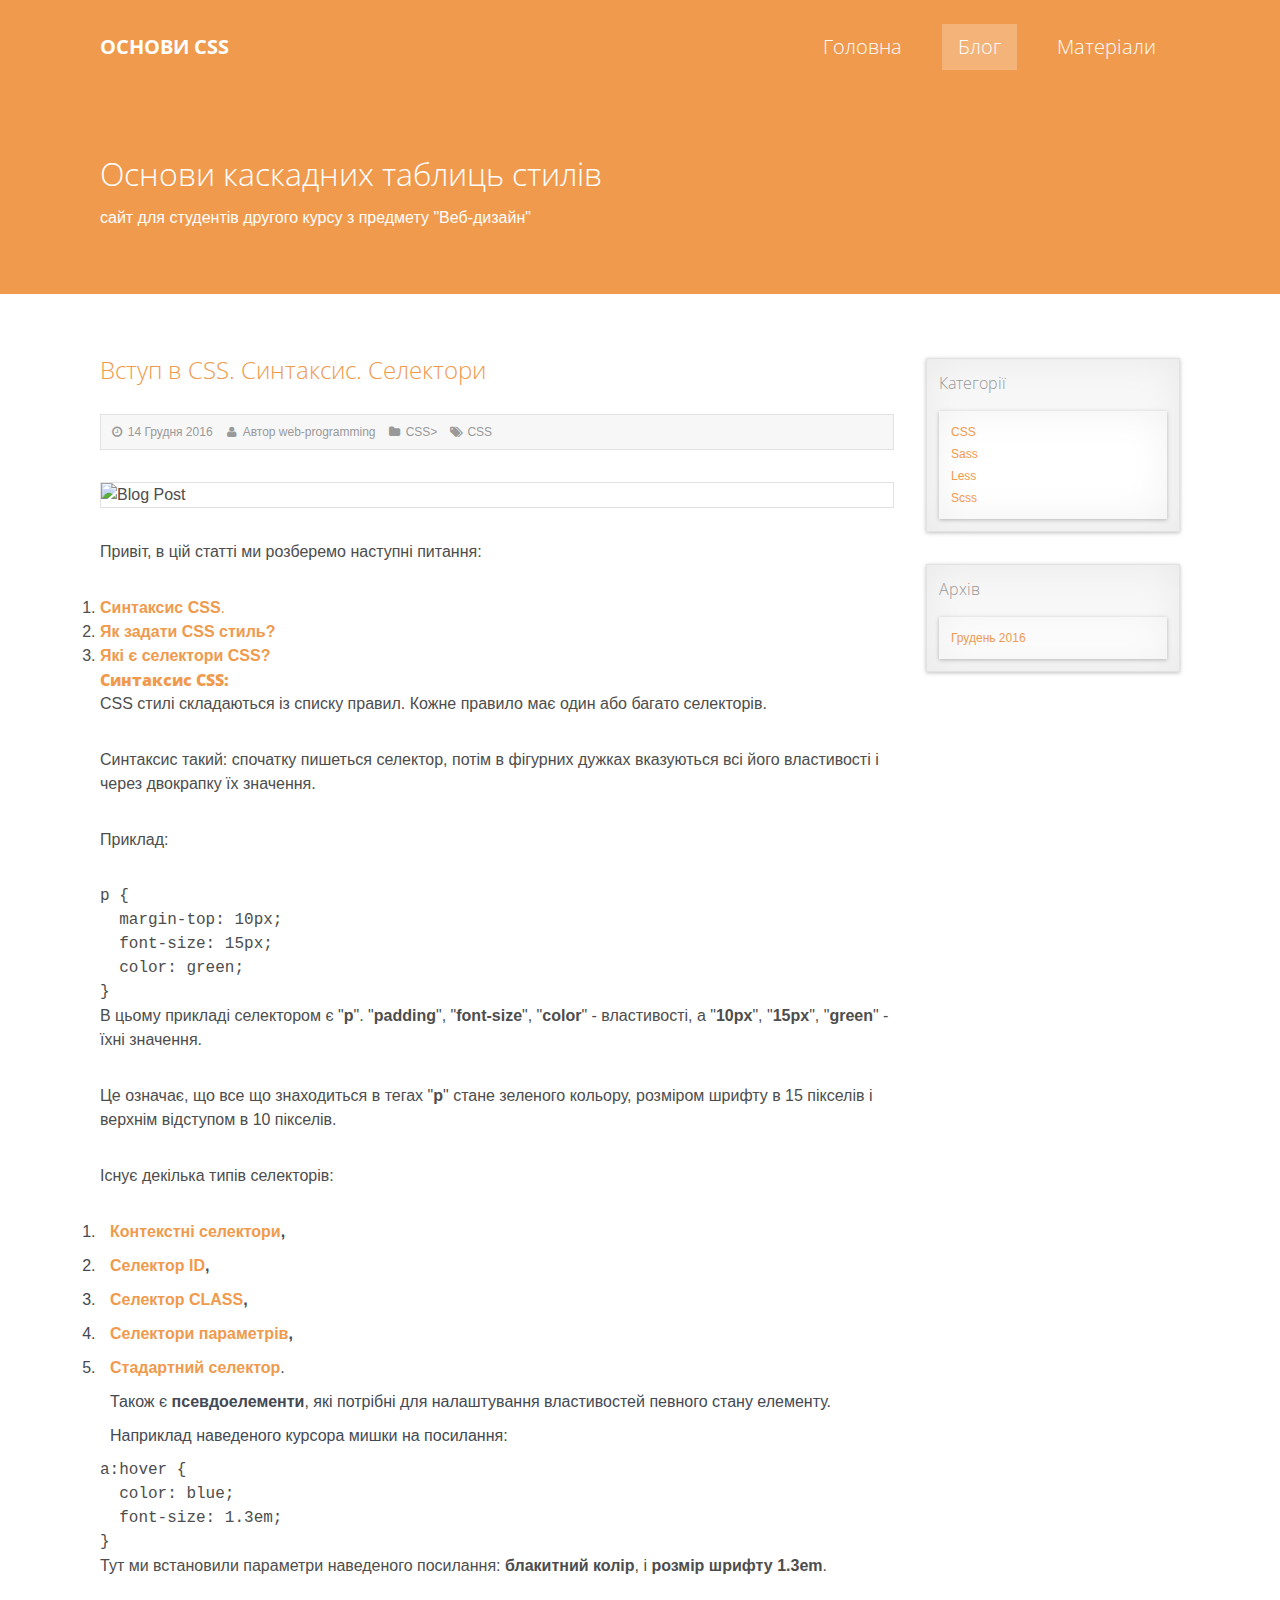
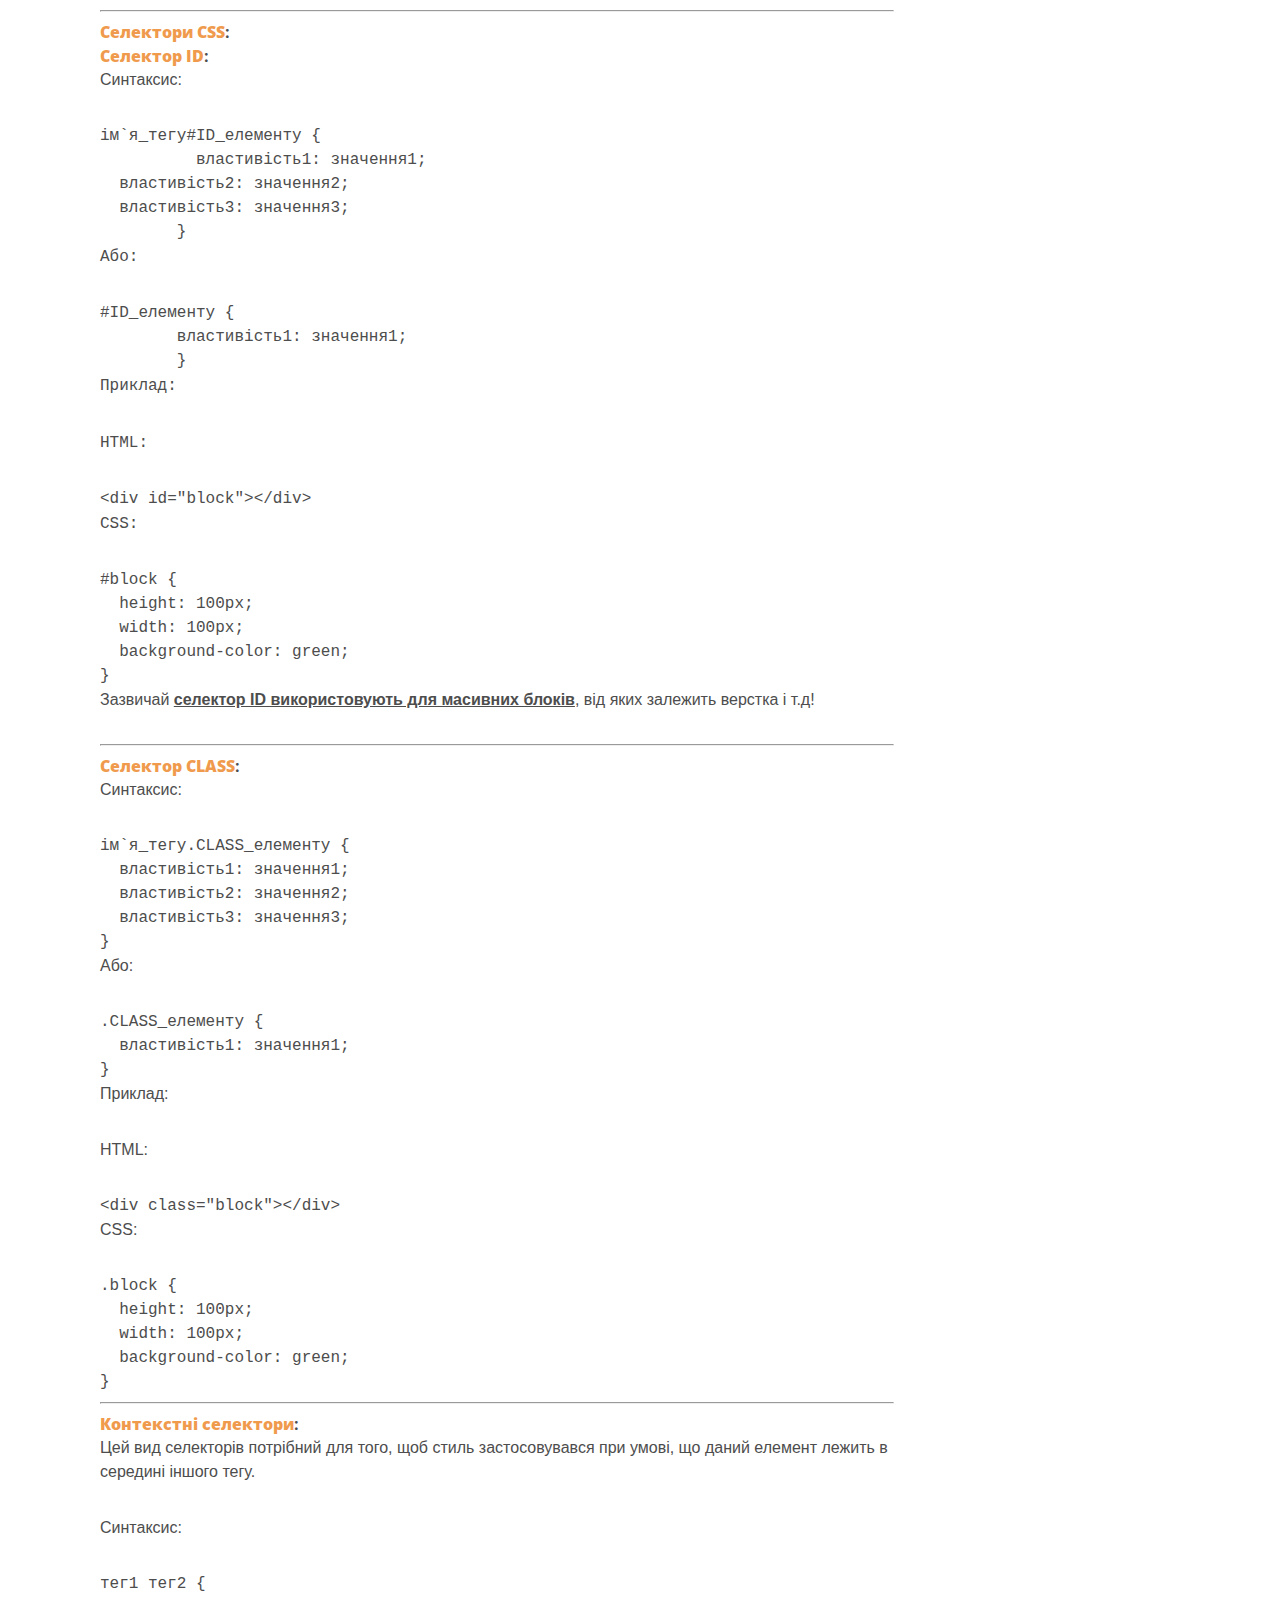
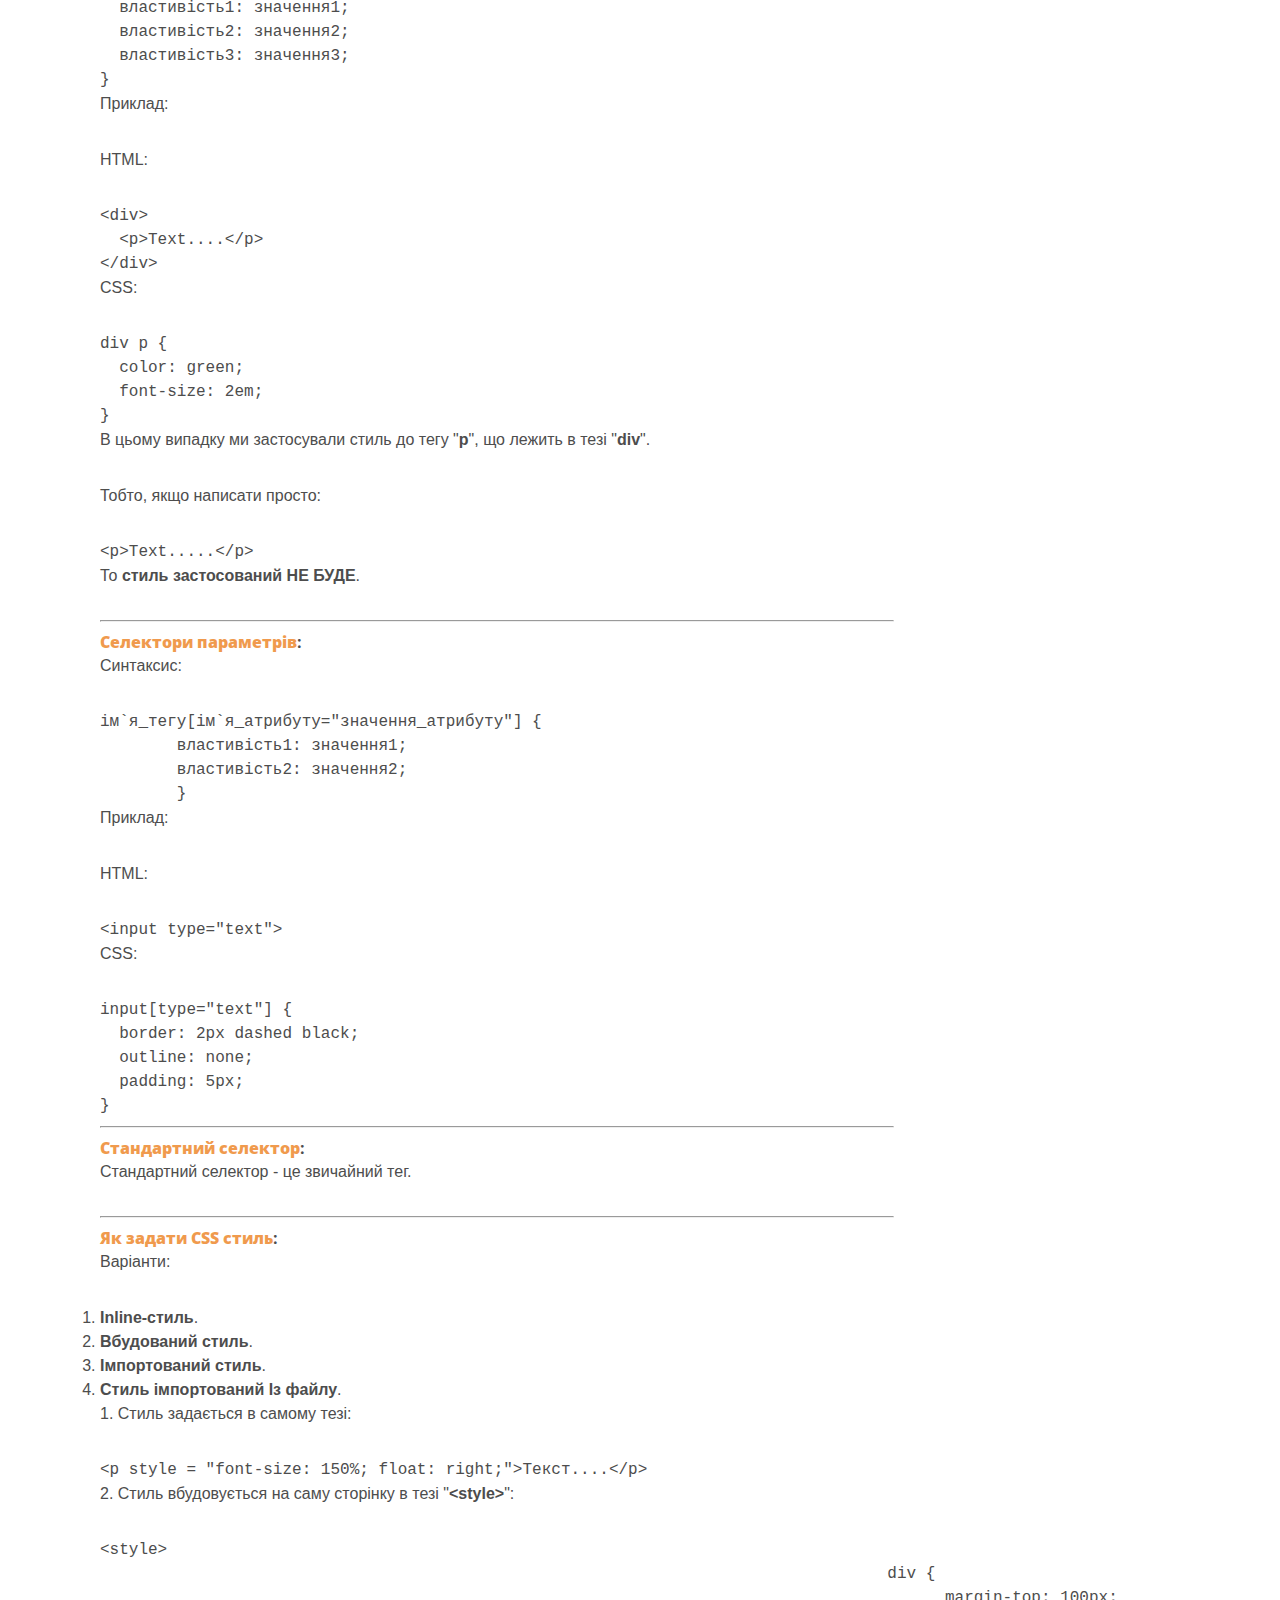
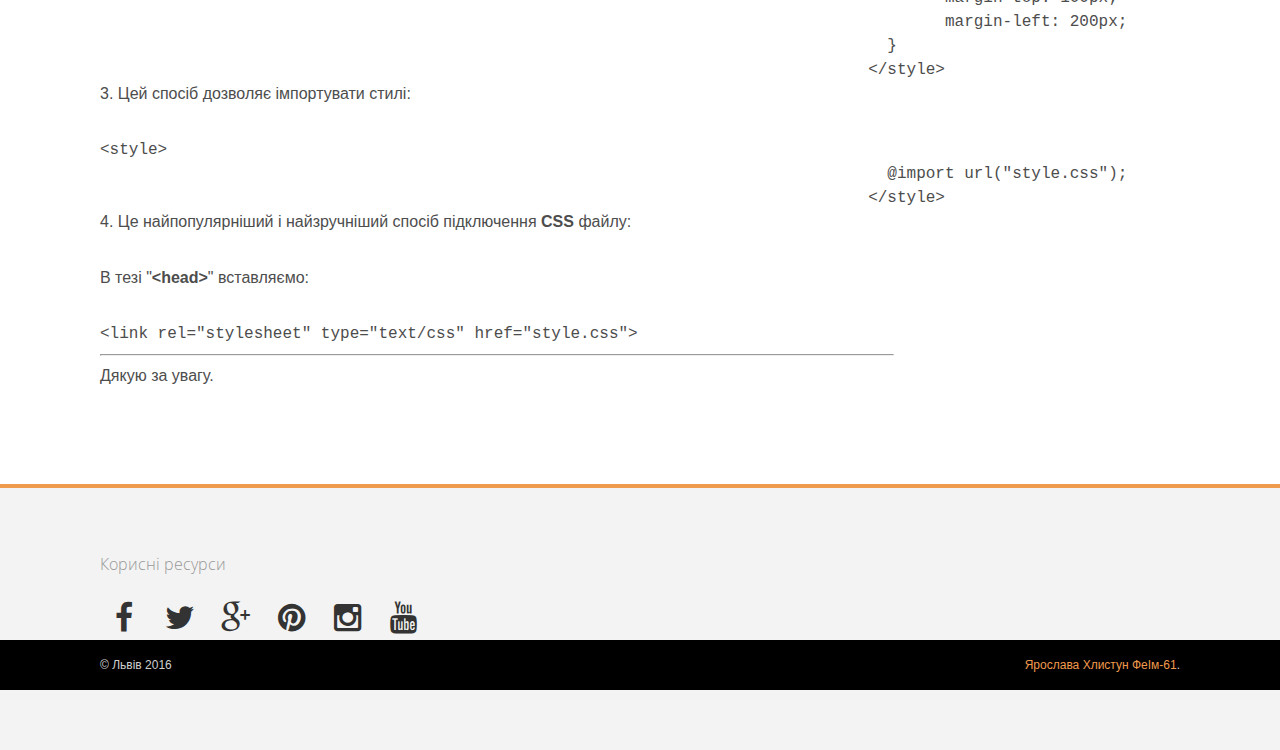
==== commit 6d0f362f: "fill pages" ====
--- a/article.html
+++ b/article.html
@@ -8,7 +8,7 @@
 	<link rel="apple-touch-icon" href="apple-touch-icon.png"> 	<!-- Place favicon.ico in the root directory --> -	<title>Article - Canvas - A Free Website Template by Donny Burnside</title>+	<title>Вступ в CSS. Синтаксис. Селектори</title>  	<link media="all" type="text/css" href="http://fonts.googleapis.com/css?family=Open+Sans:100,200,300,400,500,600,700,800,900" rel="stylesheet"> 	<link media="all" type="text/css" href="css/font-awesome.min.css" rel="stylesheet">@@ -16,44 +16,42 @@
 	<link media="all" type="text/css" href="css/skins/orange.css" rel="stylesheet"> 	<link media="all" type="text/css" href="css/custom.css" rel="stylesheet"> </head>-<body class="article" itemscope itemtype="http://schema.org/Blog">--	<div id="masthead">--		<div id="site-header" role="banner">-			<div class="container">-				<div class="row">--					<div id="branding">-						<a class="logo" href="index.html">Canvas</a>-					</div> <!-- #branding -->--					<nav id="main-menu" role="navigation" itemscope itemtype="http://schema.org/SiteNavigationElement">-						<ul class="horizontal-navigation">-							<li class="menu-home" itemprop="url"><a href="index.html" title="Home" itemprop="name">Home</a></li>-							<li class="menu-about" itemprop="url"><a href="about.html" title="About" itemprop="name">About</a></li>-							<li class="menu-portfolio" itemprop="url"><a href="portfolio.html" title="Portfolio" itemprop="name">Portfolio</a></li>-							<li class="menu-blog active" itemprop="url"><a href="blog.html" title="Blog" itemprop="name">Blog</a></li>-							<li class="menu-contact" itemprop="url"><a href="contact.html" title="Contact" itemprop="name">Contact</a></li>-						</ul>-					</nav> <!-- #main-menu -->--				</div> <!-- .row -->-			</div> <!-- .container -->-		</div> <!-- #site-header -->--		<div id="page-title">-			<div class="container">-				<div class="row">--					<h1 class="entry-title" itemprop="headline">Blog</h1>-					<p class="description" itemprop="description">Latest articles from our blog</p>--				</div> <!-- .row -->-			</div> <!-- .container -->-		</div> <!-- #page-title -->--	</div> <!-- #masthead -->+<body class="article" itemscope >++<div id="masthead">++	<div id="site-header" role="banner">+		<div class="container">+			<div class="row">++				<div id="branding">+					<a class="logo" href="index.html">Основи CSS</a>+				</div> <!-- #branding -->++				<nav id="main-menu" role="navigation">+					<ul class="horizontal-navigation">+						<li class="menu-home " itemprop="url"><a href="index.html" title="Home" itemprop="name">Головна</a></li>+						<li class="menu-blog active" itemprop="url"><a href="blog.html" title="Blog" itemprop="name">Блог</a></li>+						<li class="menu-contact" itemprop="url"><a href="contact.html" title="Contact" itemprop="name">Матеріали</a></li>+					</ul>+				</nav> <!-- #main-menu -->++			</div> <!-- .row -->+		</div> <!-- .container -->+	</div> <!-- #site-header -->++	<div id="page-title">+		<div class="container">+			<div class="row">++				<h1 class="entry-title" itemprop="headline">Основи каскадних таблиць стилів</h1>+				<p class="description" itemprop="description">сайт для студентів другого курсу з предмету "Веб-дизайн"</p>++			</div> <!-- .row -->+		</div> <!-- .container -->+	</div> <!-- #page-title -->++</div> <!-- #masthead -->  	<main id="content" role="main"> @@ -64,28 +62,28 @@
 					<div class="three-quarters-block"> 						<div class="content"> -							<article class="post hentry" itemscope itemprop="blogPost" itemtype="http://schema.org/BlogPosting">+							<article class="post hentry" itemscope itemprop="blogPost">  								<header class="entry-header"> -									<h2 class="entry-title" itemprop="headline">Blog Post Title</h2>+									<h2 class="entry-title" itemprop="headline">Вступ в CSS. Синтаксис. Селектори</h2>  									<div class="entry-meta">  										<span class="post-date">-											<i class="fa fa-clock-o fa-fw"></i> <span class="updated">12th February 2015</span>+											<i class="fa fa-clock-o fa-fw"></i> <span class="updated">14 Грудня 2016</span> 										</span> <!-- .post-date -->  										<span class="post-author">-											<i class="fa fa-user fa-fw"></i> Written by <span class="vcard"><a class="fn url" href="author.html">Author</a></span>+											<i class="fa fa-user fa-fw"></i> Автор <span class="vcard"><a class="fn url">web-programming</a></span> 										</span> <!-- .post-author -->  										<span class="post-categories">-											<i class="fa fa-folder fa-fw"></i> <a href="blog.html" rel="tag">Category A</a>, <a href="blog.html" rel="tag">Category B</a>+											<i class="fa fa-folder fa-fw"></i> <a href="blog.html" rel="tag">CSS</a>> 										</span> <!-- .post-categories -->  										<span class="post-tags">-											<i class="fa fa-tags fa-fw"></i> <a href="blog.html" rel="tag">Tag A</a>, <a href="blog.html" rel="tag">Tag B</a>, <a href="blog.html" rel="tag">Tag C</a>+											<i class="fa fa-tags fa-fw"></i> <a href="blog.html" rel="tag">CSS</a> 										</span> <!-- .post-tags -->  									</div> <!-- .entry-meta -->@@ -98,57 +96,238 @@
  								<div class="entry-content" itemprop="articleBody"> -									<p>Lorem ipsum dolor sit amet, orci a faucibus, ante curabitur augue ornare nulla facilisi bibendum, tortor felis quam rutrum velit, pretium posuere placerat. Vitae ut nulla eget. Lacus sociis, eget dolor metus nam nunc leo. Tempor eget donec officia. Luctus nullam purus urna iaculis, integer dui risus, ultricies lacinia aliquet.</p>-									<p>Lorem ipsum dolor sit amet, orci a faucibus, ante curabitur augue ornare nulla facilisi bibendum, tortor felis quam rutrum velit, pretium posuere placerat. Vitae ut nulla eget. Lacus sociis, eget dolor metus nam nunc leo. Tempor eget donec officia. Luctus nullam purus urna iaculis, integer dui risus, ultricies lacinia aliquet.</p>-									<p>Lorem ipsum dolor sit amet, orci a faucibus, ante curabitur augue ornare nulla facilisi bibendum, tortor felis quam rutrum velit, pretium posuere placerat. Vitae ut nulla eget. Lacus sociis, eget dolor metus nam nunc leo. Tempor eget donec officia. Luctus nullam purus urna iaculis, integer dui risus, ultricies lacinia aliquet.</p>-+									<div class="art-postcontent art-postcontent-0 clearfix">++										<p>+											Привіт, в цій статті ми розберемо наступні питання:</p>+										<ol>+											<li>+												<a href="#CSS_SYNTAX"><strong>Синтаксис CSS</strong>.</a></li>+											<li>+												<a href="#HOW_TO_SET_CSS"><strong>Як задати CSS стиль?</strong></a></li>+											<li>+												<a href="#CSS_SELECTORS"><strong>Які є селектори CSS?</strong></a></li>+										</ol>+										<h2>+											<a id="CSS_SYNTAX" name="CSS_SYNTAX"><strong>Синтаксис CSS:</strong></a></h2>+										<p>+											CSS стилі складаються із списку правил. Кожне правило має один або багато селекторів.</p>+										<p>+											Синтаксис такий: спочатку пишеться селектор, потім в фігурних дужках вказуються всі його властивості і через двокрапку їх значення.</p>+										<p>+											Приклад:</p>+<pre class="prettyprint linenums">p {+  margin-top: 10px;+  font-size: 15px;+  color: green;+}</pre>+										<p>+											В цьому прикладі селектором є "<strong>p</strong>". "<strong>padding</strong>", "<strong>font-size</strong>", "<strong>color</strong>" - властивості, а "<strong>10px</strong>", "<strong>15px</strong>", "<strong>green</strong>" - їхні значення.</p>+										<p>+											Це означає, що все що знаходиться в тегах "<strong>p</strong>" стане зеленого кольору, розміром шрифту в 15 пікселів і верхнім відступом в 10 пікселів.</p>+										<p>+											Існує декілька типів селекторів:</p>+										<ol>+											<li style="color: rgb(68, 73, 83); margin: 10px 0px; text-indent: 10px; font-family: Arial, Helvetica, sans-serif; font-size: 16px;">+												<b><a href="#CONTEXT">Контекстні селектори</a>,</b></li>+											<li style="color: rgb(68, 73, 83); margin: 10px 0px; text-indent: 10px; font-family: Arial, Helvetica, sans-serif; font-size: 16px;">+												<b><a href="#ID">Селектор ID</a>,</b></li>+											<li style="color: rgb(68, 73, 83); margin: 10px 0px; text-indent: 10px; font-family: Arial, Helvetica, sans-serif; font-size: 16px;">+												<b><a href="#CLASS">Селектор CLASS</a>,</b></li>+											<li style="color: rgb(68, 73, 83); margin: 10px 0px; text-indent: 10px; font-family: Arial, Helvetica, sans-serif; font-size: 16px;">+												<b><a href="#PARAMS">Селектори параметрів</a>,</b></li>+											<li style="color: rgb(68, 73, 83); margin: 10px 0px; text-indent: 10px; font-family: Arial, Helvetica, sans-serif; font-size: 16px;">+												<a href="#STANDART"><b>Стадартний селектор</b></a>.</li>+										</ol>+										<p style="color: rgb(68, 73, 83); margin: 10px 0px; text-indent: 10px; font-family: Arial, Helvetica, sans-serif; font-size: 16px;">+											Також є <strong>псевдоелементи</strong>, які потрібні для налаштування властивостей певного стану елементу.</p>+										<p style="color: rgb(68, 73, 83); margin: 10px 0px; text-indent: 10px; font-family: Arial, Helvetica, sans-serif; font-size: 16px;">+											Наприклад наведеного курсора мишки на посилання:</p>+<pre class="prettyprint linenums">a:hover {+  color: blue;+  font-size: 1.3em;+}</pre>+										<p>+											Тут ми встановили параметри наведеного посилання: <strong>блакитний колір</strong>, і <strong>розмір шрифту 1.3em</strong>.</p>+										<hr>+										<h2>+											<a id="CSS_SELECTORS" name="CSS_SELECTORS"><strong>Селектори CSS</strong></a>:</h2>+										<h3>+											<a id="ID" name="ID"><strong>Селектор ID</strong></a>:</h3>+										<p>+											Синтаксис:</p>+<pre class="prettyprint linenums"><code class="code"><span class="pun">ім`я</span><span class="com">_тегу#ID_елементу {</span>+	<span class="pln">  властивість</span><span class="lit">1</span><span class="pun">:</span><span class="pln"> </span><span class="pun">значення</span><span class="lit">1</span><span class="pun">;</span></code>+<code class="code"><code class="code"><span class="pln">  властивість</span><span class="lit">2</span><span class="pun">:</span><span class="pln"> </span><span class="pun">значення</span><span class="lit">2</span><span class="pun">;</span></code></code>+<code class="code"><code class="code"><span class="pln">  властивість</span><span class="lit">3</span><span class="pun">:</span><span class="pln"> </span><span class="pun">значення</span><span class="lit">3</span><span class="pun">;</span></code>+	<span class="pun">}</span></code></pre>+										<p>+											<code class="code"><span class="pun">Або:</span></code></p>+<pre class="prettyprint linenums"><code class="code"><span class="pun"><code class="code"><span class="com">#ID_елементу {</span>+	властивість1: значення1;+	<span class="pun">}</span></code></span></code></pre>+										<p>+											<code class="code"><span class="pun"><code class="code"><span class="pun">Приклад:</span></code></span></code></p>+										<p>+											<code class="code"><span class="pun"><code class="code"><span class="pun">HTML:</span></code></span></code></p>+										<pre class="prettyprint linenums"><code class="code"><span class="pun"><code class="code"><span class="pun">&lt;div id="block"&gt;</span></code></span></code><code class="code"><span class="pun"><code class="code"><span class="pun">&lt;/div&gt;</span></code></span></code></pre>+										<p>+											<code class="code"><span class="pun"><code class="code"><span class="pun">CSS:</span></code></span></code></p>+<pre class="prettyprint linenums"><code class="code"><span class="pun"><code class="code"><span class="pun">#block {</span></code></span></code>+  height: 100px;+  width: 100px;+  background-color: green;+<code class="code"><span class="pun"><code class="code"><span class="pun">}</span></code></span></code></pre>+										<p>+											Зазвичай <u><strong>селектор ID використовують для масивних блоків</strong></u>, від яких залежить верстка і т.д!</p>+										<hr>+										<h3>+											<a id="CLASS" name="CLASS"><strong>Селектор CLASS</strong></a>:</h3>+										<p>+											Синтаксис:</p>+<pre class="prettyprint linenums">ім`я_тегу.CLASS_елементу {+  властивість1: значення1;+  властивість2: значення2;+  властивість3: значення3;+}</pre>+										<p>+											Або:</p>+<pre class="prettyprint linenums">.CLASS_елементу {+  властивість1: значення1;+}</pre>+										<p>+											Приклад:</p>+										<p>+											HTML:</p>+										<pre class="prettyprint linenums">&lt;div class="block"&gt;&lt;/div&gt;</pre>+										<p>+											CSS:</p>+<pre class="prettyprint linenums">.block {+  height: 100px;+  width: 100px;+  background-color: green;+}</pre>+										<hr>+										<h3>+											<a id="CONTEXT" name="CONTEXT"><strong>Контекстні селектори</strong></a>:</h3>+										<p>+											Цей вид селекторів потрібний для того, щоб стиль застосовувався при умові, що даний елемент лежить в середині іншого тегу.</p>+										<p>+											Синтаксис:</p>+<pre class="prettyprint linenums">тег1 тег2 {+  властивість1: значення1;+  властивість2: значення2;+  властивість3: значення3;+}</pre>+										<p>+											Приклад:</p>+										<p>+											HTML:</p>+<pre class="prettyprint linenums">&lt;div&gt;+  &lt;p&gt;Text....&lt;/p&gt;+&lt;/div&gt;</pre>+										<p>+											CSS:</p>+<pre class="prettyprint linenums">div p {+  color: green;+  font-size: 2em;+}</pre>+										<p>+											В цьому випадку ми застосували стиль до тегу "<strong>p</strong>", що лежить в тезі "<strong>div</strong>".</p>+										<p>+											Тобто, якщо написати просто:</p>+										<pre class="prettyprint linenums">&lt;p&gt;Text.....&lt;/p&gt;</pre>+										<p>+											То <strong>стиль застосований НЕ БУДЕ</strong>.</p>+										<hr>+										<h3>+											<a id="PARAMS" name="PARAMS"><strong>Селектори параметрів</strong></a>:</h3>+										<p>+											Синтаксис:</p>+<pre class="prettyprint linenums"><code class="code"><span class="pun">ім`я_тегу[<code class="code"><span class="pun">ім`я_атрибуту</span></code>=</span><span class="str">"значення_атрибуту"</span><span class="pun">]</span><span class="pln"> </span><span class="pun">{</span>+	властивість1: значення1;+	властивість2: значення2;+	<span class="pun">}</span></code></pre>+										<p>+											Приклад:</p>+										<p>+											HTML:</p>+										<pre class="prettyprint linenums">&lt;input type="text"&gt;</pre>+										<p>+											CSS:</p>+<pre class="prettyprint linenums">input[type="text"] {+  border: 2px dashed black;+  outline: none;+  padding: 5px;+}</pre>+										<hr>+										<h3>+											<a id="STANDART" name="STANDART"><strong>Стандартний селектор</strong></a>:</h3>+										<p>+											Стандартний селектор - це звичайний тег.</p>+										<hr>+										<h2>+											<a id="HOW_TO_SET_CSS" name="HOW_TO_SET_CSS"><strong>Як задати CSS стиль</strong></a>:</h2>+										<p>+											Варіанти:</p>+										<ol>+											<li>+												<strong>Inline-стиль</strong>.</li>+											<li>+												<strong>Вбудований стиль</strong>.</li>+											<li>+												<strong>Імпортований стиль</strong>.</li>+											<li>+												<strong>Стиль імпортований Із файлу</strong>.</li>+										</ol>+										<p>+											1. Стиль задається в самому тезі:</p>+										<pre class="prettyprint linenums">&lt;p style = "font-size: 150%; float: right;"&gt;Текст....&lt;/p&gt;</pre>+										<p>+											2. Стиль вбудовується на саму сторінку в тезі "<strong>&lt;style&gt;</strong>":</p>+										<pre class="prettyprint linenums">&lt;style&gt;+										  div {+											margin-top: 100px;+											margin-left: 200px;+										  }+										&lt;/style&gt;</pre>+										<p>+											3. Цей спосіб дозволяє імпортувати стилі:</p>+										<pre class="prettyprint linenums">&lt;style&gt;+										  @import url("style.css");+										&lt;/style&gt;</pre>+										<p>+											4. Це найпопулярніший і найзручніший спосіб підключення <strong>CSS</strong> файлу:</p>+										<p>+											В тезі "<strong>&lt;head&gt;</strong>" вставляємо:</p>+										<pre class="prettyprint linenums">&lt;link rel="stylesheet" type="text/css" href="style.css"&gt;</pre>+										<hr>+										<p>+											Дякую за увагу.</p>+									</div> 								</div> <!-- .entry-content -->  							</article> <!-- .post -->  						</div> <!-- .content --> 					</div> <!-- .three-quarters-block -->-					+ 					<div class="one-quarter-block" role="complementary"> 						<div class="sidebar">--							<div class="search-widget widget">-								<form class="widget-form" action="#" method="get" role="search">-									<label>-										<span class="screen-reader-text">Search this website:</span>-										<input type="search" class="search-field" placeholder="Search &hellip;" value="" name="search" title="Search" />-									</label>-									<button><i class="fa fa-search"></i></button>-								</form>-							</div> <!-- .search.widget -->- 							<div class="widget">-								<h3 class="widget-title">Categories</h3>+								<h3 class="widget-title">Категорії</h3> 								<ul>-									<li><a href="blog.html">Category One</a></li>-									<li><a href="blog.html">Category Two</a></li>-									<li><a href="blog.html">Category Three</a></li>-									<li><a href="blog.html">Category Four</a></li>-									<li><a href="blog.html">Category Five</a></li>-									<li><a href="blog.html">Category Six</a></li>-									<li><a href="blog.html">Category Seven</a></li>-									<li><a href="blog.html">Category Eight</a></li>+									<li><a href="blog.html">CSS</a></li>+									<li><a href="blog.html">Sass</a></li>+									<li><a href="blog.html">Less</a></li>+									<li><a href="blog.html">Scss</a></li> 								</ul> 							</div> <!-- .widget -->  							<div class="widget">-								<h3 class="widget-title">Archives</h3>+								<h3 class="widget-title">Архів</h3> 								<ul>-									<li><a href="blog.html">July 2015</a></li>-									<li><a href="blog.html">June 2015</a></li>-									<li><a href="blog.html">May 2015</a></li>-									<li><a href="blog.html">April 2015</a></li>-									<li><a href="blog.html">March 2015</a></li>-									<li><a href="blog.html">February 2015</a></li>-									<li><a href="blog.html">January 2015</a></li>-									<li><a href="blog.html">December 2014</a></li>-									<li><a href="blog.html">November 2014</a></li>-									<li><a href="blog.html">October 2014</a></li>+									<li><a href="blog.html">Грудень 2016</a></li> 								</ul> 							</div> <!-- .widget --> @@ -164,139 +343,31 @@
 	<div id="prefooter" role="complementary"> 		<div class="container"> 			<div class="row">--				<div class="one-third-block">--					<div class="contact-widget widget" itemscope="" itemtype="http://schema.org/LocalBusiness">--						<div class="name" itemprop="name">-							<strong>Canvas</strong>-						</div> <!-- .name -->--						<div class="description" itemprop="description">Lorem ipsum dolor sit amet, orci a faucibus, ante curabitur augue ornare nulla facilisi bibendum</div>--						<div class="address" itemprop="address" itemscope="" itemtype="http://schema.org/PostalAddress">-							<div class="street" itemprop="streetAddress">Street</div>-							<div class="city" itemprop="addressLocality">City</div>-							<div class="region" itemprop="addressRegion">State / Region</div>-							<div class="postcode" itemprop="postalCode">Zip / Post Code</div>-							<div class="country" itemprop="addressCountry">Country</div>-						</div> <!-- .address -->--						<div class="telephone"><i class="fa fa-phone fa-fw"></i> <a href="tel:08007654321" title="Call us" itemprop="telephone">0800 765 4321</a></div>-						<div class="email-address"><i class="fa fa-envelope fa-fw"></i> <a href="contact.html" title="Email us" itemprop="email">you@yourdomain.com</a></div>-						<div class="website"><i class="fa fa-globe fa-fw"></i> <a href="http://www.yourdomain.com" title="Visit our website" itemprop="url">www.yourdomain.com</a></div>--						<div class="rating" itemprop="aggregateRating" itemscope itemtype="http://schema.org/AggregateRating">--							<div class="rating-stars">-								<i class="fa fa-star"></i>-								<i class="fa fa-star"></i>-								<i class="fa fa-star"></i>-								<i class="fa fa-star"></i>-								<i class="fa fa-star-half"></i>-							</div>-							<span itemprop="ratingValue">4.6</span> stars based on <span itemprop="reviewCount">99</span> reviews--						</div> <!-- .rating -->--					</div> <!-- .contact-widget -->--				</div> <!-- .one-third-block -->--				<div class="one-third-block">--					<div class="recent-posts-widget widget">-						<h4 class="widget-title">Recent Posts</h4>-						<ul>-							<li class="recent-post">-								<a href="article.html" title="Lorem ipsum dolar" rel="bookmark">-									<span class="recent-post-title">-										Lorem ipsum dolar-									</span>-									<span class="recent-post-thumbnail">-										<img src="http://dummyimage.com/80x80/f3f3f3/999999.jpg&text=Thumbnail" alt="Thumbnail">-									</span>-									<span class="recent-post-summary">-										<p>Integer rutrum ligula non purus sit amet gravida neque vulputate.</p>-									</span>-								</a>-							</li> <!-- .recent-post -->-							<li class="recent-post">-								<a href="article.html" title="Lorem ipsum dolar" rel="bookmark">-									<span class="recent-post-title">-										Lorem ipsum dolar-									</span>-									<span class="recent-post-thumbnail">-										<img src="http://dummyimage.com/80x80/f3f3f3/999999.jpg&text=Thumbnail" alt="Thumbnail">-									</span>-									<span class="recent-post-summary">-										<p>Integer rutrum ligula non purus sit amet gravida neque vulputate.</p>-									</span>-								</a>-							</li> <!-- .recent-post -->-							<li class="recent-post">-								<a href="article.html" title="Lorem ipsum dolar" rel="bookmark">-									<span class="recent-post-title">-										Lorem ipsum dolar-									</span>-									<span class="recent-post-thumbnail">-										<img src="http://dummyimage.com/80x80/f3f3f3/999999.jpg&text=Thumbnail" alt="Thumbnail">-									</span>-									<span class="recent-post-summary">-										<p>Integer rutrum ligula non purus sit amet gravida neque vulputate.</p>-									</span>-								</a>-							</li> <!-- .recent-post -->-						</ul>-					</div> <!-- .recent-posts-widget -->--				</div> <!-- .one-third-block -->--				<div class="one-third-block">--					<div class="connect-widget widget">-						<div class="mailing-list">-							<h4 class="widget-title">Join our Mailing List</h4>-							<p>Lorem ipsum dolor sit amet, orci a faucibus, ante curabitur augue</p>-							<form class="widget-form" action="#" method="get">-								<label>-									<span class="screen-reader-text">Join our mailing list for news and exclusive offers:</span>-									<input type="email" class="email-field" placeholder="Enter your email address" value="" name="email" title="Enter your email address" />-								</label>-								<button><i class="fa fa-angle-right"></i></button>-							</form>-						</div> <!-- .mailing-list -->-						<div class="social-icons">-							<h4 class="widget-title">Connect with us</h4>-							<p>Lorem ipsum dolor sit amet, orci a faucibus, ante curabitur augue ornare nulla facilisi</p>-							<ul class="horizontal-navigation">-								<li class="facebook"><a href="#" title="Facebook" target="_blank"><i class="fa fa-facebook fa-2x fa-fw"></i></a></li>-								<li class="twitter"><a href="#" title="Twitter" target="_blank"><i class="fa fa-twitter fa-2x fa-fw"></i></a></li>-								<li class="google-plus"><a href="#" title="Google+" target="_blank"><i class="fa fa-google-plus fa-2x fa-fw"></i></a></li>-								<li class="pinterest"><a href="#" title="Pinterest" target="_blank"><i class="fa fa-pinterest fa-2x fa-fw"></i></a></li>-								<li class="instagram"><a href="#" title="Instagram" target="_blank"><i class="fa fa-instagram fa-2x fa-fw"></i></a></li>-								<li class="youtube"><a href="#" title="YouTube" target="_blank"><i class="fa fa-youtube fa-2x fa-fw"></i></a></li>-							</ul> <!-- .horizontal-navigation -->-						</div> <!-- .social-icons -->-					</div> <!-- .connect-widget -->--				</div> <!-- .one-third-block -->--			</div> <!-- .row -->-		</div> <!-- .container -->-	</div> <!-- #prefooter -->-	-	<footer id="footer" role="contentinfo">-		<div class="container">-			<div class="row">--				<div class="copyright">&copy; Canvas 2015</div>-				<div class="attribution">Web Design by <a href="http://www.donnyburnside.com" title="Web Design by Donny Burnside" target="_blank">Donny Burnside</a>.</div>--			</div> <!-- .row -->-		</div> <!-- .container -->-	</footer> <!-- #footer -->+				<div class="social-icons">+					<h4 class="widget-title">Корисні ресурси</h4>+					<ul class="horizontal-navigation">+						<li class="facebook"><a href="https://www.facebook.com/HTMLandCSS/" title="Facebook" target="_blank"><i class="fa fa-facebook fa-2x fa-fw"></i></a></li>+						<li class="twitter"><a href="https://dev.twitter.com/web/overview/css" title="Twitter" target="_blank"><i class="fa fa-twitter fa-2x fa-fw"></i></a></li>+						<li class="google-plus"><a href="https://plus.google.com/collection/kj11S" title="Google+" target="_blank"><i class="fa fa-google-plus fa-2x fa-fw"></i></a></li>+						<li class="pinterest"><a href="https://www.livecoding.tv/mondo_989/videos/Mw38N-ui-from-pinterest-to-htmlcss-site-2" title="Pinterest" target="_blank"><i class="fa fa-pinterest fa-2x fa-fw"></i></a></li>+						<li class="instagram"><a href="https://una.im/CSSgram/" title="Instagram" target="_blank"><i class="fa fa-instagram fa-2x fa-fw"></i></a></li>+						<li class="youtube"><a href="https://www.youtube.com/user/realcsstricks" title="YouTube" target="_blank"><i class="fa fa-youtube fa-2x fa-fw"></i></a></li>+					</ul> <!-- .horizontal-navigation -->++				</div> <!-- .row -->+			</div> <!-- .container -->+		</div> <!-- #prefooter -->++		<footer id="footer" role="contentinfo">+			<div class="container">+				<div class="row">++					<div class="copyright">&copy; Львів 2016</div>+					<div class="attribution"><a title="Web Design by Donny Burnside">Ярослава Хлистун ФеІм-61</a>.</div>++				</div> <!-- .row -->+			</div> <!-- .container -->+		</footer> <!-- #footer -->  	<!-- Scripts --> 	<script type="text/javascript" src="js/jquery-1.11.2.min.js"></script>